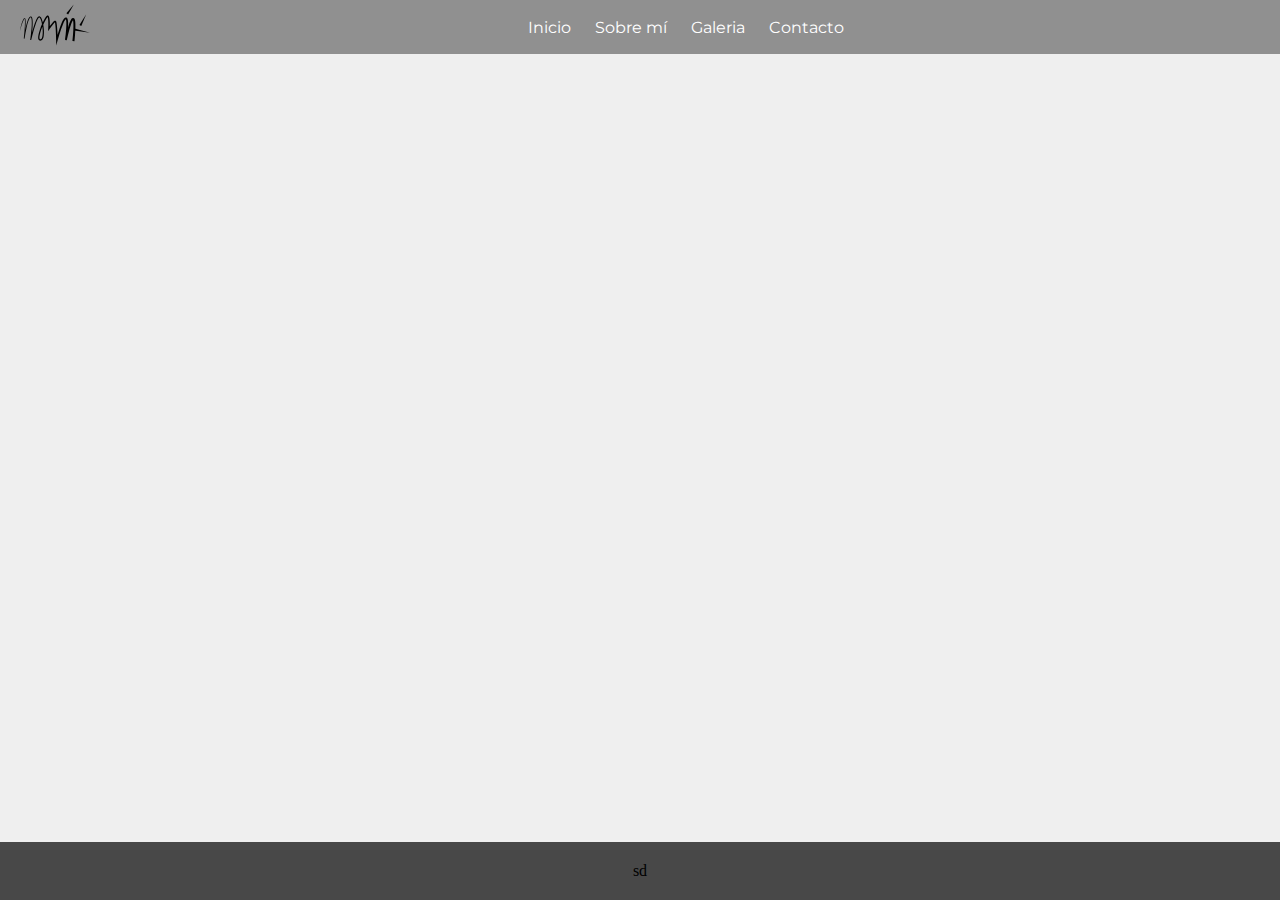
==== index.html @ d0a0f7d2 "Cambios varios al HTML, CSS y JS" ====
<!DOCTYPE html>
<html lang="en">
<head>
    <meta charset="UTF-8">
    <title> Inicio | Nosik Art </title>
    <link rel="stylesheet" href="css/styles.css">
    <link rel="stylesheet" href="https://cdnjs.cloudflare.com/ajax/libs/font-awesome/6.4.2/css/all.min.css">
    <script src="../js/script.js" defer></script>
</head>
<body>
    <header class="nosik-header">
        <div class="nosik-header-logo">
            <a href="index.html"><img src="../img/nosik_logo.svg" alt="nosik-logo"></a>
        </div>
        <ul class="nosik-header-list">
            <li><a href="index.html">Inicio</a></li>
            <li><a href="pages/about-me.html">Sobre mí</a></li>
            <li><a href="pages/gallery.html">Galeria</a></li>
            <li><a href="">Contacto</a></li>
        </ul>
        <div class="nosik-header-shopping-cart">
            <i class="fa-solid fa-cart-shopping" style="color: #ffffff;"></i>
        </div>
    </header>
    <main class="nosik-main">
    </main>
    <footer class="nosik-footer">
        sd
    </footer>
</body>
</html>
---- css/styles.css ----
@font-face {
    font-family: 'Montserrat-Regular';
    src: url(../fonts/Montserrat/Montserrat-Regular.ttf) format('truetype');
}

html {
    height: 100%;
    width: 100%;
}

body {
    min-height: 100vh;
    margin: 0;
    display: grid;
    grid:
    "header" auto
    "main" 1fr
    "footer" auto;
    gap: 8px;
    background: #efefef;
}

/* HEADER DE LA WEB */

.nosik-header {
    padding: 0 20px;
    width: 100%;
    display: flex;
    justify-content: space-between;
    align-items: center;
    position: fixed;
    gap: 20px;
    background: #909090;
}

.nosik-header-logo img {
    width: 70px;
    height: 50px;
}

.nosik-header-list {
    list-style: none;
    padding: 0;
    margin: 0;
}

.nosik-header-list li {
    margin-right: 20px;
    display: inline-block;
    text-align: center;
}

.nosik-header-list li:last-child {
    margin-right: 0;
}

.nosik-header-list a {
    font-family: 'Montserrat-Regular';
    text-decoration: none;
    color: white;
}

/* CARRITO DE COMPRA */

.nosik-header-shopping-cart {
    position: relative;
}

.nosik-cart-counter {
    position: absolute;
    top: 55%;
    right: 0;
    background-color: #000;
    color: #fff;
    width: 25px;
    height: 25px;

    display: flex;
    justify-content: center;
    align-items: center;
    border-radius: 50%;
}

#cart-count {
    font-size: 12px;
}

.hidden {
    display: none;
}

.hidden-cart {
    display: none;
}

.nosik-cart-products {
    position: absolute;
    top: 50px;
    right: 0;
    background-color: #fff;
    width: 400px;
    z-index: 1;
    box-shadow: 0 10px 20px rgba(0, 0, 0, 0.20);
    border-radius: 10px;

}

.cart-product {
    display: flex;
    align-items: center;
    justify-content: space-between;
    padding: 30px;
    border-bottom: 1px solid rgba(0, 0, 0, 0.20);
}

.product-info {
    display: flex;
    justify-content: space-between;
    align-items: center;
    flex: 0.8;
}

.cart-product-amount {
    font-weight: 400;
    font-size: 20px;
}

.cart-product-name {
    font-size: 20px;
}

.cart-product-price {
    font-weight: 700;
    font-size: 20px;
    margin-left: 10px;
}

.delete-icon{
    width: 25px;
    height: 25px;
}

.delete-icon:hover{
    stroke: red;
    cursor: pointer;
}

.nosik-cart-total{
    display: flex;
    justify-content: center;
    align-items: center;
    padding: 20px 0;
    gap: 20px;
}

.nosik-cart-total h3{
    font-size: 20px;
    font-weight: 700;
}

.cart-total-topay {
    font-size: 20px;
    font-weight: 900;
}

.cart-empty{
    padding: 20px;
    text-align: center;
}

/* MAIN DE LA WEB */

.nosik-main {
    grid-area: main;
    margin-top: 75px;
}

.nosik-main-container {
    margin: 30px;
}


/* PÁGINA DE SOBRE MI */

.container {
    border-radius: 10px;
    padding: 20px;
}

.nosik-about {
    display: flex;
    flex-direction: column;
    align-items: center;
    border: 1px solid lightslategrey;
    margin-bottom: 15px;
}

.nosik-about-photo {
    width: 400px;
    height: 180px;
    top: 30px;
    display: flex;
    align-items: center;
    border-radius: 10px;
}

.nosik-about-photo img {
    object-fit: cover;
    width: 100%;
    height: 100%;
    border-radius: 5px;
    margin: auto;
}

.nosik-about-name{
    text-align: center;
}

.nosik-contact {
    display: flex;
    flex-direction: row;
    align-items: center;
    border: 1px solid lightslategrey;
}

/* PÁGINA DE LA GALERÍA */

.nosik-gallery-container {
    display: grid;
    grid-template-columns: repeat(4, 1fr);
    justify-items: center;
    row-gap: 45px;
}

.nosik-gallery-artwork {
    width: 250px;
    border: 0.5px solid #acacac;
    border-radius: 5px;
    cursor: pointer;
    background: white;
}

.nosik-gallery-artwork:hover {
    box-shadow: 0 0 10px rgba(0, 0, 0, 0.6);
}

.art-image {
    overflow: hidden;
}

.art-image img {
    width: 100%;
    height: 270px;
    object-fit: cover;
    transition: all .5s;
    border-top-left-radius: 5px;
    border-top-right-radius: 5px;
}

.paiting-info {
    padding: 15px 30px;
    line-height: 1;
    display: flex;
    flex-direction: column;
    gap: 10px;
}

.paiting-info .art-name {

}

.paiting-info .art-year {

}

.paiting-info .art-description {
    display: none;
}

.paiting-info .art-price {

}

/* PÁGINA DE LA DETALLES */

.nosik-art-piece {
    display: grid;
    grid-template-columns: auto 1fr auto;
    gap: 20px;
}

.nosik-art-piece .image {
    padding: 3px;
    width: 300px;
    height: 400px;
    display: flex;
    justify-content: center;
    align-items: center;
    border: 1px solid red;
}

.nosik-art-piece .image img {
    object-fit: cover;
    width: 100%;
    height: 100%;
}

.art-piece-info {
    display: flex;
    flex-direction: column;
    justify-content: space-between;
    border: 1px solid red;
}

.art-piece-info .name {
    font-size: 24px;
}

.art-piece-info .description {
    font-size: 16px;
    margin-top: 10px;
}

.art-piece-pay-zone {
    padding: 15px;
    display: flex;
    flex-direction: column;
    border: 1px solid #8d8d8d;
}

.button {
    cursor: pointer;
}

.buy-now {
    margin-top: 7px;
}

/* FOOTER DE LA WEB */

.nosik-footer {
    grid-area: footer;
    padding: 20px;
    display: flex;
    justify-content: center;
    background: #484848;
}
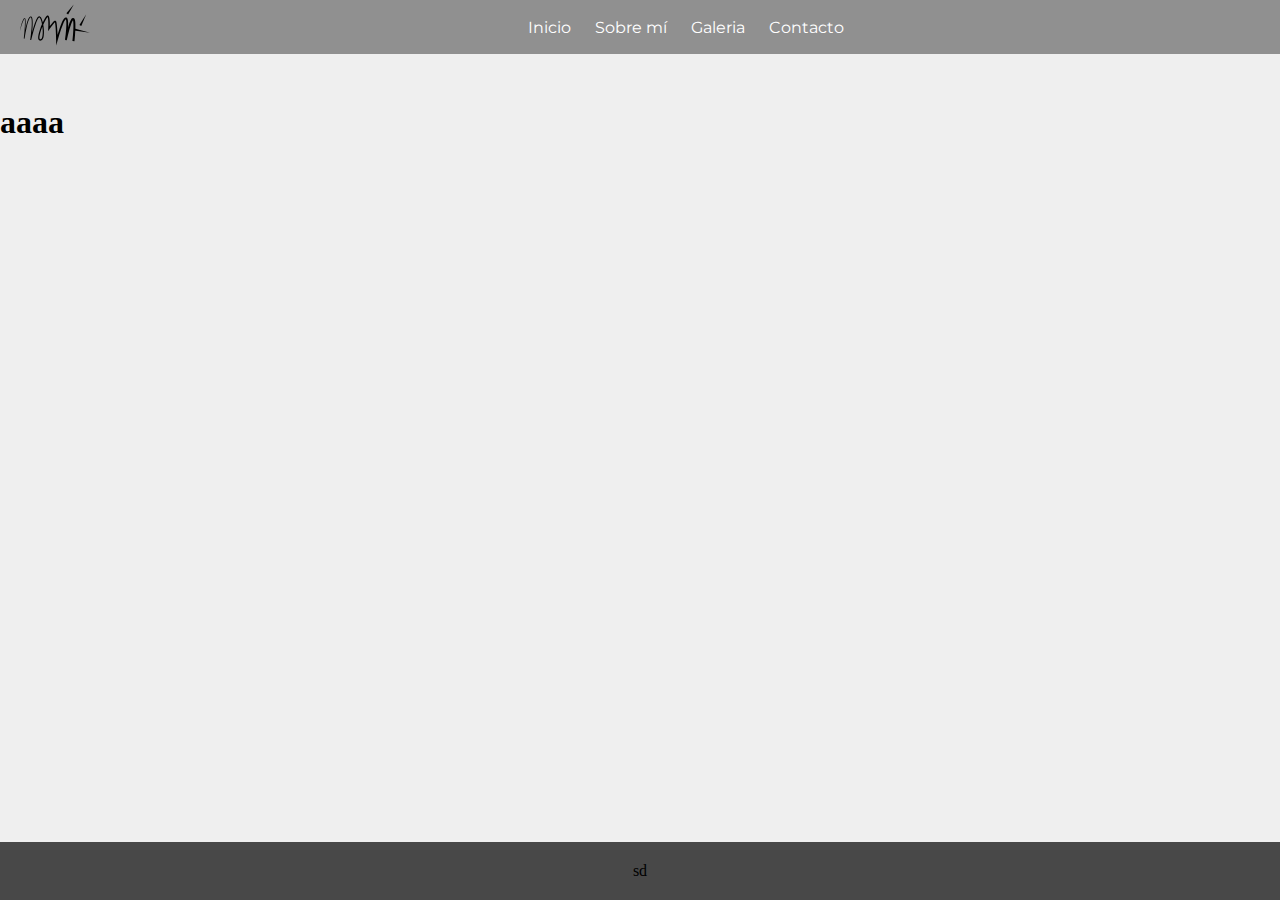
==== commit 7ebe75d6: "editando el index" ====
--- a/index.html
+++ b/index.html
@@ -23,6 +23,7 @@
         </div>
     </header>
     <main class="nosik-main">
+        <h1>aaaa</h1>
     </main>
     <footer class="nosik-footer">
         sd
--- a/css/styles.css
+++ b/css/styles.css
@@ -185,6 +185,7 @@
 .container {
     border-radius: 10px;
     padding: 20px;
+    border: 1px solid lightslategrey;
 }
 
 .nosik-about {
@@ -212,15 +213,31 @@
     margin: auto;
 }
 
-.nosik-about-name{
+#nosik-about-name{
     text-align: center;
+    margin: 20px 20px 0;
+    padding: 0;
+}
+
+#nosik-about-alias {
+    margin: 10px;
+    padding: 0;
+}
+
+#nosik-about-biography {
+    width: 80%;
+    text-align: center;
 }
 
 .nosik-contact {
     display: flex;
     flex-direction: row;
-    align-items: center;
-    border: 1px solid lightslategrey;
+    justify-content: center;
+}
+
+.nosik-contact-form-section {
+    display: flex;
+    flex-direction: column;
 }
 
 /* PÁGINA DE LA GALERÍA */
@@ -258,19 +275,31 @@
 }
 
 .paiting-info {
-    padding: 15px 30px;
+    padding: 20px;
     line-height: 1;
     display: flex;
     flex-direction: column;
     gap: 10px;
 }
 
+.paiting-info .art-name h2,
+.paiting-info .art-year span,
+.paiting-info .art-price span {
+    padding: 0;
+    margin: 0;
+}
+
 .paiting-info .art-name {
 
 }
 
 .paiting-info .art-year {
-
+    margin-top: -7px;
+}
+
+.paiting-info .art-year span {
+    font-size: 13px;
+    font-family:;
 }
 
 .paiting-info .art-description {
@@ -278,7 +307,12 @@
 }
 
 .paiting-info .art-price {
-
+    align-self: flex-end;
+    margin-top: -7px;
+}
+
+.paiting-info .art-price span {
+    font-size: 20px;
 }
 
 /* PÁGINA DE LA DETALLES */
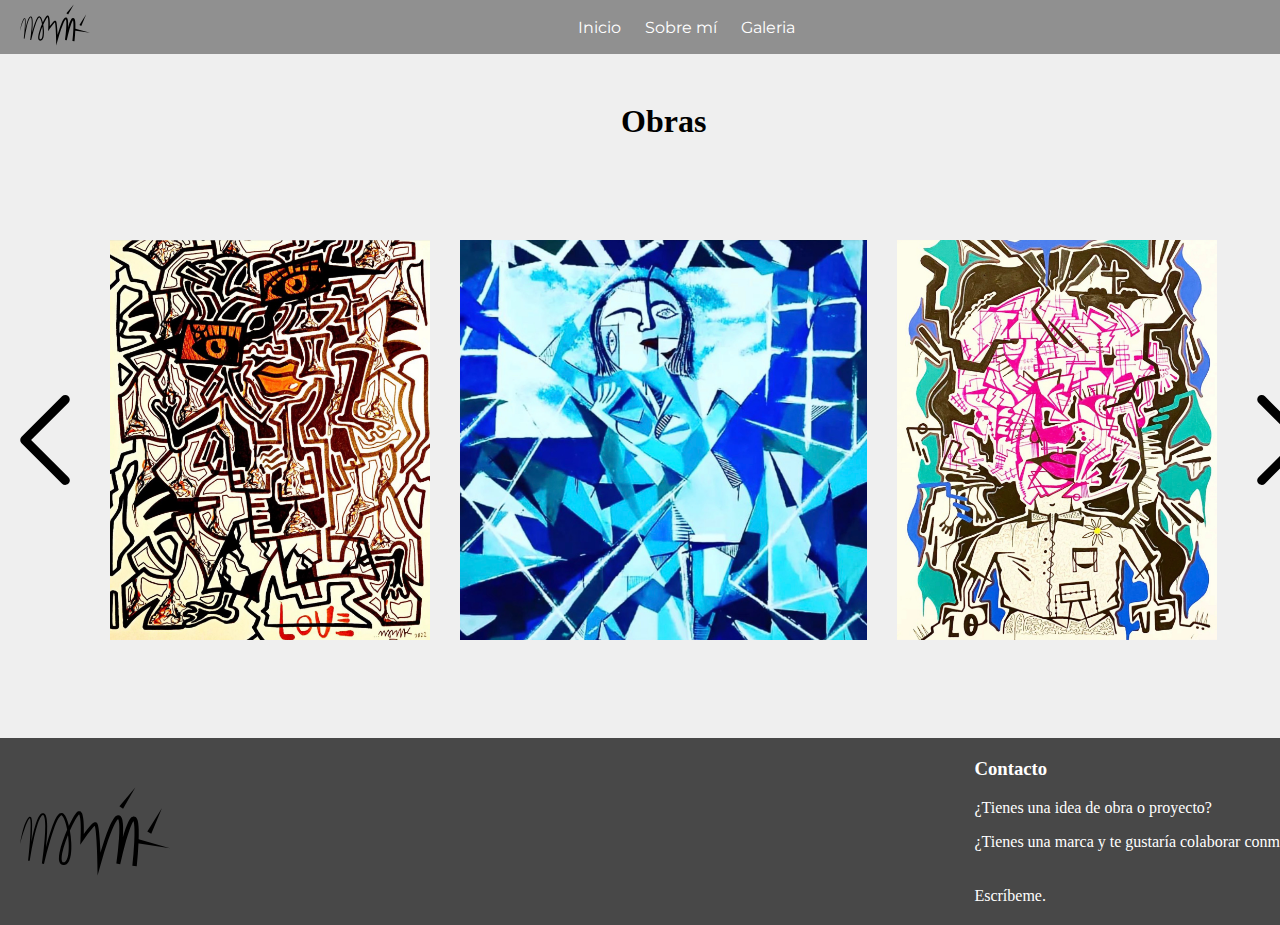
==== commit 11d94220: "actualizando el proyecto con archivos optimizados" ====
--- a/index.html
+++ b/index.html
@@ -5,28 +5,35 @@
     <title> Inicio | Nosik Art </title>
     <link rel="stylesheet" href="css/styles.css">
     <link rel="stylesheet" href="https://cdnjs.cloudflare.com/ajax/libs/font-awesome/6.4.2/css/all.min.css">
-    <script src="../js/script.js" defer></script>
+    <script src="js/script.js" defer></script>
+    <script src="js/footer.js" defer></script>
 </head>
-<body>
-    <header class="nosik-header">
-        <div class="nosik-header-logo">
-            <a href="index.html"><img src="../img/nosik_logo.svg" alt="nosik-logo"></a>
-        </div>
-        <ul class="nosik-header-list">
-            <li><a href="index.html">Inicio</a></li>
-            <li><a href="pages/about-me.html">Sobre mí</a></li>
-            <li><a href="pages/gallery.html">Galeria</a></li>
-            <li><a href="">Contacto</a></li>
-        </ul>
-        <div class="nosik-header-shopping-cart">
-            <i class="fa-solid fa-cart-shopping" style="color: #ffffff;"></i>
-        </div>
-    </header>
-    <main class="nosik-main">
-        <h1>aaaa</h1>
-    </main>
-    <footer class="nosik-footer">
-        sd
-    </footer>
-</body>
+    <body>
+        <header class="nosik-header">
+            <div class="nosik-header-logo">
+                <a href="index.html"><img src="../img/nosik_logo.svg" alt="nosik-logo"></a>
+            </div>
+            <ul class="nosik-header-list">
+                <li><a href="index.html">Inicio</a></li>
+                <li><a href="pages/about-me.html">Sobre mí</a></li>
+                <li><a href="pages/gallery.html">Galeria</a></li>
+            </ul>
+            <div class="nosik-header-shopping-cart">
+                <i class="fa-solid fa-cart-shopping" style="color: #ffffff;"></i>
+            </div>
+        </header>
+        <main class="nosik-main">
+            <h1 id="nosik-index-title">Obras</h1>
+            <div id="nosik-carousel">
+                <img src="img/left_arrow.svg" alt="left-arrow" id="left-arrow">
+                <div class="nosik-img-container">
+                    <img src="img/art/cuadro1.jpg" alt="painting" class="nosik-carousel-secondary-pic">
+                    <img src="img/art/cuadro2.jpg" alt="painting" class="nosik-carousel-secondary-pic">
+                    <img src="img/art/cuadro3.jpg" alt="painting" class="nosik-carousel-secondary-pic">
+                </div>
+                <img src="img/right_arrow.svg" alt="left-arrow" id="left-arrow">
+            </div>
+        </main>
+        <footer></footer>
+    </body>
 </html>--- a/css/styles.css
+++ b/css/styles.css
@@ -370,12 +370,81 @@
     margin-top: 7px;
 }
 
+/* INDEX */
+
+.nosik-main {
+    display: flex;
+    flex-direction: column;
+    align-items: center;
+    justify-content: center;
+    padding: 20px;
+}
+
+#nosik-index-title {
+    margin: 0px 0px 30px 0px;
+}
+
+/* carousel */
+#nosik-carousel {
+
+    height: 500px;
+    width: 100%;
+    display: flex;
+    gap: 20px;
+    padding: 20px;
+    align-items: center;
+    justify-content: space-between;
+}
+
+#left-arrow {
+    width: 50px;
+    height: 90px;
+}
+
+.nosik-img-container {
+    display: flex;
+    gap: 30px;
+}
+
+.nosik-carousel-secondary-pic {
+    height: 400px;
+    object-fit: contain;
+}
+
 /* FOOTER DE LA WEB */
 
-.nosik-footer {
+#nosik-footer {
     grid-area: footer;
     padding: 20px;
     display: flex;
-    justify-content: center;
+    justify-content: space-between;
     background: #484848;
+}
+
+#nosik-footer-logo {
+    width: 150px;
+}
+
+#nosik-contact-div {
+    display: flex;
+    flex-direction: column;
+}
+
+#nosik-title-contact {
+    margin-top: 0;
+    color: white;
+}
+
+.nosik-p-contact {
+    margin-top: 0;
+    color: white;
+}
+
+#nosik-rrss-div {
+    margin-top: 20px;
+}
+
+.nosik-p-rrss {
+    color: white;
+    margin: 0;
 }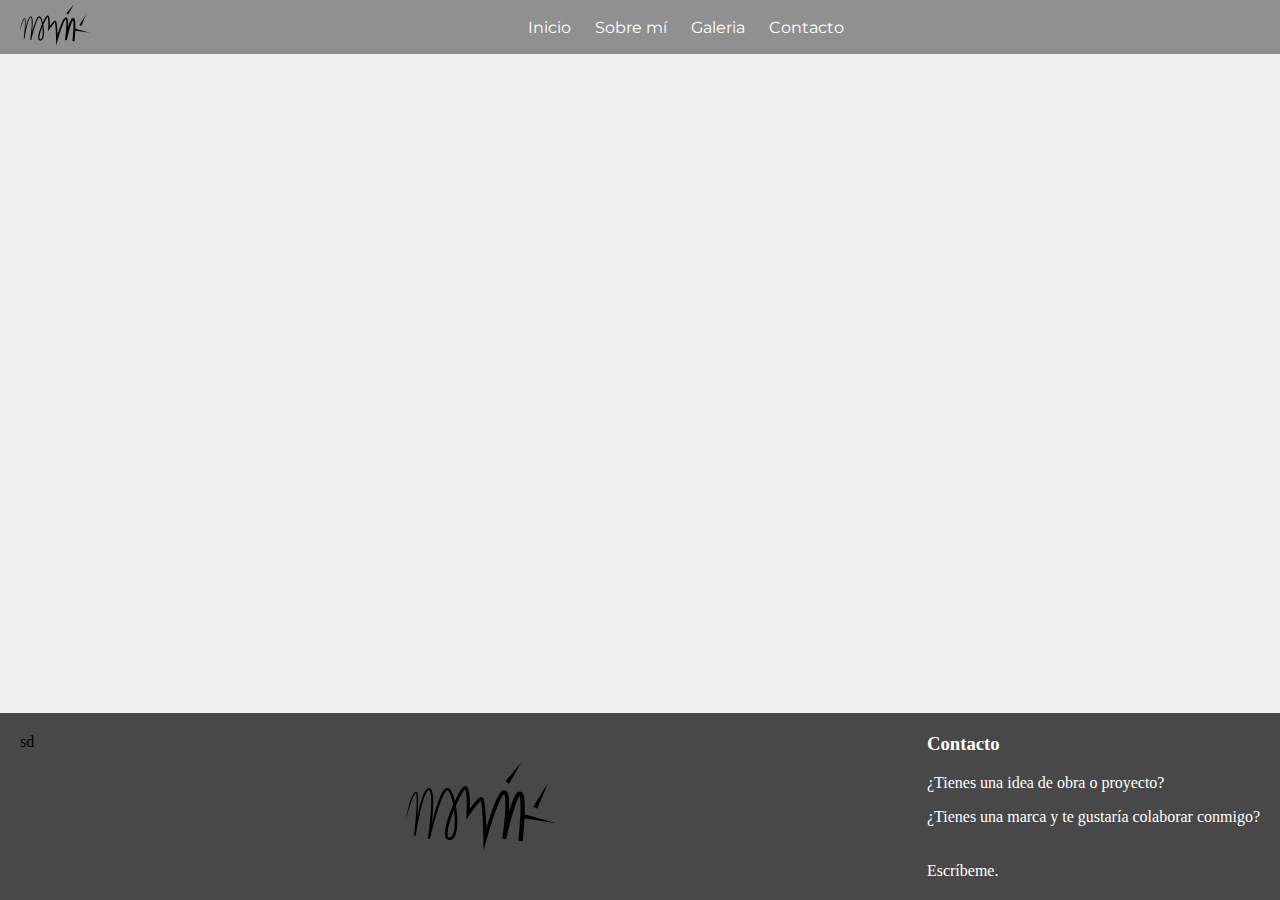
==== commit d1de96a3: "Cambiando estructura de directorios y modificando funcionalidad JS" ====
--- a/index.html
+++ b/index.html
@@ -5,35 +5,27 @@
     <title> Inicio | Nosik Art </title>
     <link rel="stylesheet" href="css/styles.css">
     <link rel="stylesheet" href="https://cdnjs.cloudflare.com/ajax/libs/font-awesome/6.4.2/css/all.min.css">
-    <script src="js/script.js" defer></script>
-    <script src="js/footer.js" defer></script>
+    <script src="../js/footer.js" defer></script>
 </head>
-    <body>
-        <header class="nosik-header">
-            <div class="nosik-header-logo">
-                <a href="index.html"><img src="../img/nosik_logo.svg" alt="nosik-logo"></a>
-            </div>
-            <ul class="nosik-header-list">
-                <li><a href="index.html">Inicio</a></li>
-                <li><a href="pages/about-me.html">Sobre mí</a></li>
-                <li><a href="pages/gallery.html">Galeria</a></li>
-            </ul>
-            <div class="nosik-header-shopping-cart">
-                <i class="fa-solid fa-cart-shopping" style="color: #ffffff;"></i>
-            </div>
-        </header>
-        <main class="nosik-main">
-            <h1 id="nosik-index-title">Obras</h1>
-            <div id="nosik-carousel">
-                <img src="img/left_arrow.svg" alt="left-arrow" id="left-arrow">
-                <div class="nosik-img-container">
-                    <img src="img/art/cuadro1.jpg" alt="painting" class="nosik-carousel-secondary-pic">
-                    <img src="img/art/cuadro2.jpg" alt="painting" class="nosik-carousel-secondary-pic">
-                    <img src="img/art/cuadro3.jpg" alt="painting" class="nosik-carousel-secondary-pic">
-                </div>
-                <img src="img/right_arrow.svg" alt="left-arrow" id="left-arrow">
-            </div>
-        </main>
-        <footer></footer>
-    </body>
+<body>
+    <header class="nosik-header">
+        <div class="nosik-header-logo">
+            <a href="index.html"><img src="../img/nosik_logo.svg" alt="nosik-logo"></a>
+        </div>
+        <ul class="nosik-header-list">
+            <li><a href="index.html">Inicio</a></li>
+            <li><a href="pages/about-me.html">Sobre mí</a></li>
+            <li><a href="pages/gallery.html">Galeria</a></li>
+            <li><a href="">Contacto</a></li>
+        </ul>
+        <div class="nosik-header-shopping-cart">
+            <i class="fa-solid fa-cart-shopping" style="color: #ffffff;"></i>
+        </div>
+    </header>
+    <main class="nosik-main">
+    </main>
+    <footer class="nosik-footer">
+        sd
+    </footer>
+</body>
 </html>--- a/css/styles.css
+++ b/css/styles.css
@@ -235,9 +235,64 @@
     justify-content: center;
 }
 
+.nosik-contact-text {
+    display: flex;
+    align-items: center;
+}
+
+.nosik-contact-form {
+    padding: 30px;
+    border-radius: 5px;
+    box-shadow: 0 0 10px rgba(0, 0, 0, 0.2);
+}
+
 .nosik-contact-form-section {
     display: flex;
     flex-direction: column;
+}
+
+.nosik-contact-form-fields {
+    flex: 1;
+    background: transparent;
+    padding: 8px;
+    margin-bottom: 15px;
+    border-radius: 4px;
+    border: 1px solid #1f53c5;
+    font-size: 14px;
+}
+
+.nosik-contact-form-fields:last-of-type {
+    margin-bottom: 0;
+}
+
+.nosik-contact-form-helplist {
+    list-style: none;
+    padding: 0;
+}
+
+.nosik-contact-form-textarea {
+    margin-bottom: 15px;
+    resize: vertical;
+    height: 55px;
+    font-size: 12px;
+    border-radius: 4px;
+}
+
+.nosik-contact-form-submit {
+    width: 100%;
+    padding: 8px;
+    color: white;
+    border: 2px solid #1f53c5;
+    border-radius: 4px;
+    background: #1f53c5;
+    font-size: 15px;
+    cursor: pointer;
+}
+
+.nosik-contact-form-submit:hover {
+    color: #1f53c5;;
+    border: 2px solid #1f53c5;
+    background: transparent;
 }
 
 /* PÁGINA DE LA GALERÍA */
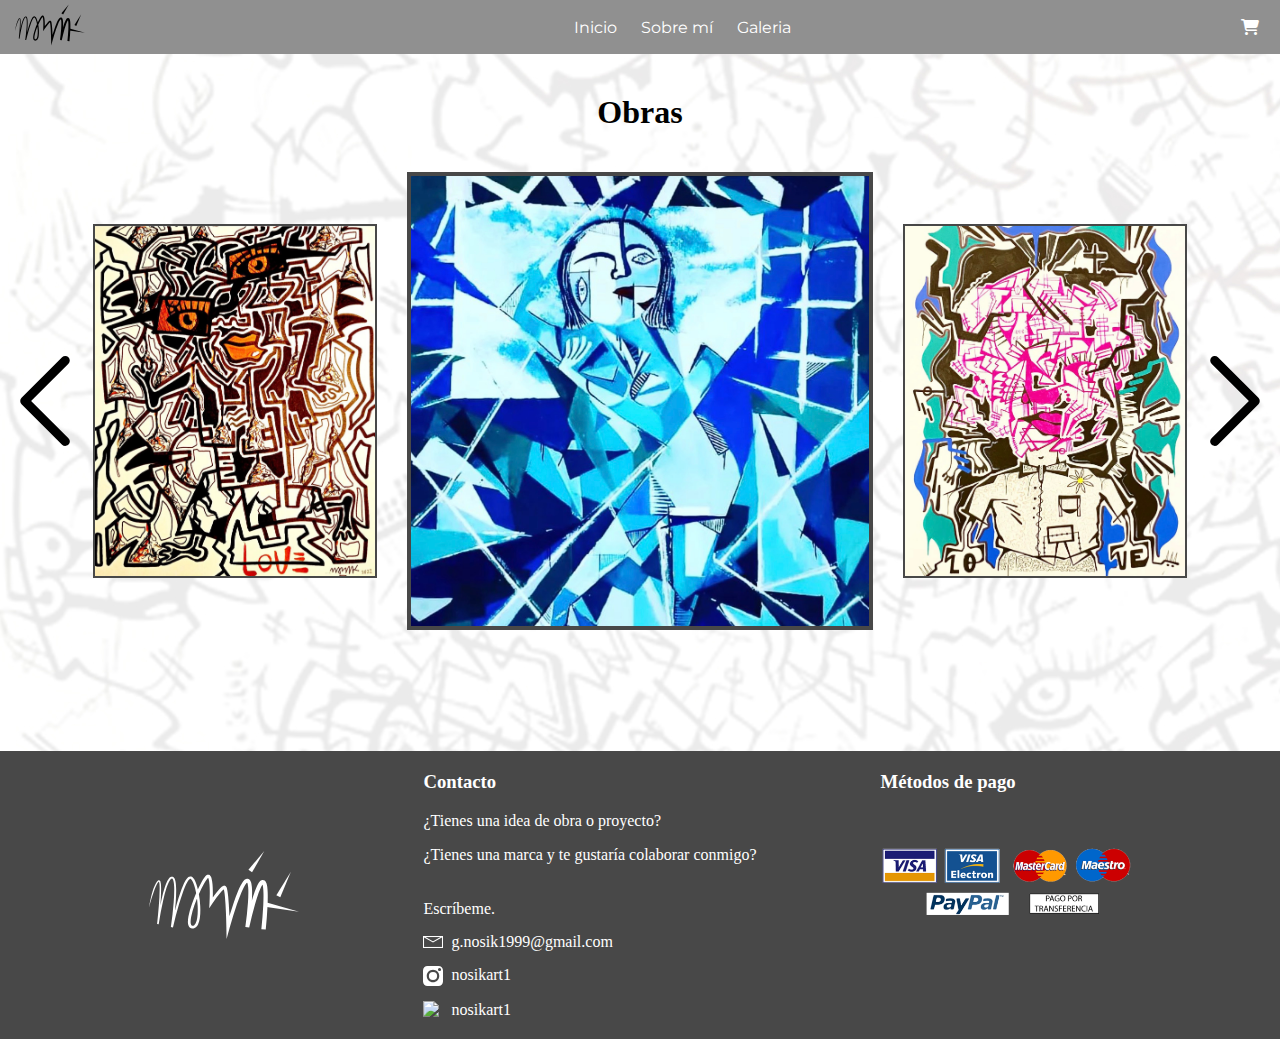
==== commit b777fa04: "actualizado index con carrousel funcional" ====
--- a/index.html
+++ b/index.html
@@ -5,27 +5,28 @@
     <title> Inicio | Nosik Art </title>
     <link rel="stylesheet" href="css/styles.css">
     <link rel="stylesheet" href="https://cdnjs.cloudflare.com/ajax/libs/font-awesome/6.4.2/css/all.min.css">
-    <script src="../js/footer.js" defer></script>
+    <script src="js/script.js" defer></script>
+    <script src="js/footer.js" defer></script>
+    <script src="js/carrousel.js" defer></script>
 </head>
-<body>
-    <header class="nosik-header">
-        <div class="nosik-header-logo">
-            <a href="index.html"><img src="../img/nosik_logo.svg" alt="nosik-logo"></a>
-        </div>
-        <ul class="nosik-header-list">
-            <li><a href="index.html">Inicio</a></li>
-            <li><a href="pages/about-me.html">Sobre mí</a></li>
-            <li><a href="pages/gallery.html">Galeria</a></li>
-            <li><a href="">Contacto</a></li>
-        </ul>
-        <div class="nosik-header-shopping-cart">
-            <i class="fa-solid fa-cart-shopping" style="color: #ffffff;"></i>
-        </div>
-    </header>
-    <main class="nosik-main">
-    </main>
-    <footer class="nosik-footer">
-        sd
-    </footer>
-</body>
+    <body>
+        <header class="nosik-header">
+            <div class="nosik-header-logo">
+                <a href="index.html"><img src="../img/nosik_logo.svg" alt="nosik-logo"></a>
+            </div>
+            <ul class="nosik-header-list">
+                <li><a href="index.html">Inicio</a></li>
+                <li><a href="pages/about-me.html">Sobre mí</a></li>
+                <li><a href="pages/gallery.html">Galeria</a></li>
+            </ul>
+            <div class="nosik-header-shopping-cart">
+                <i class="fa-solid fa-cart-shopping" style="color: #ffffff;"></i>
+            </div>
+        </header>
+        <main class="nosik-main">
+            <h1 id="nosik-index-title">Obras</h1>
+            <div id="nosik-carousel"></div>
+        </main>
+        <footer></footer>
+    </body>
 </html>--- a/css/styles.css
+++ b/css/styles.css
@@ -1,29 +1,43 @@
+@font-face {
+    font-family: 'Montserrat-ExtraLight';
+    src: url(../fonts/Montserrat/Montserrat-ExtraLight.ttf) format('truetype');
+}
+
+@font-face {
+    font-family: 'Montserrat-Light';
+    src: url(../fonts/Montserrat/Montserrat-Light.ttf) format('truetype');
+}
+
 @font-face {
     font-family: 'Montserrat-Regular';
     src: url(../fonts/Montserrat/Montserrat-Regular.ttf) format('truetype');
 }
 
-html {
+@font-face {
+    font-family: 'Montserrat-Medium';
+    src: url(../fonts/Montserrat/Montserrat-Medium.ttf) format('truetype');
+}
+
+/*html {
     height: 100%;
     width: 100%;
-}
+}*/
 
 body {
     min-height: 100vh;
     margin: 0;
-    display: grid;
-    grid:
-    "header" auto
-    "main" 1fr
-    "footer" auto;
-    gap: 8px;
-    background: #efefef;
+    display: flex;
+    flex-direction: column;
+}
+
+main {
+    background-image: url("../img/web_background.jpg");
+    object-fit: cover;
 }
 
 /* HEADER DE LA WEB */
 
 .nosik-header {
-    padding: 0 20px;
     width: 100%;
     display: flex;
     justify-content: space-between;
@@ -33,16 +47,20 @@
     background: #909090;
 }
 
+.nosik-header-logo {
+    margin-left: 15px;
+}
+
 .nosik-header-logo img {
     width: 70px;
     height: 50px;
 }
 
-.nosik-header-list {
+/*.nosik-header-list {
     list-style: none;
     padding: 0;
     margin: 0;
-}
+}*/
 
 .nosik-header-list li {
     margin-right: 20px;
@@ -64,17 +82,21 @@
 
 .nosik-header-shopping-cart {
     position: relative;
+    margin-right: 20px;
+    display: flex;
+    justify-content: center;
+    align-items: center;
+    width: 20px;
 }
 
 .nosik-cart-counter {
     position: absolute;
     top: 55%;
-    right: 0;
+    right: 6px;
     background-color: #000;
     color: #fff;
-    width: 25px;
-    height: 25px;
-
+    width: 20px;
+    height: 20px;
     display: flex;
     justify-content: center;
     align-items: center;
@@ -171,12 +193,12 @@
 /* MAIN DE LA WEB */
 
 .nosik-main {
-    grid-area: main;
-    margin-top: 75px;
+    margin-top: 54px;
 }
 
 .nosik-main-container {
-    margin: 30px;
+    margin: 20px;
+    width: 100%;
 }
 
 
@@ -217,11 +239,13 @@
     text-align: center;
     margin: 20px 20px 0;
     padding: 0;
+    font-family: 'Montserrat-Medium';
 }
 
 #nosik-about-alias {
     margin: 10px;
     padding: 0;
+    font-family: 'Montserrat-Regular';
 }
 
 #nosik-about-biography {
@@ -233,16 +257,19 @@
     display: flex;
     flex-direction: row;
     justify-content: center;
+    gap: 100px;
 }
 
 .nosik-contact-text {
     display: flex;
     align-items: center;
+    font-family: 'Montserrat-Regular';
 }
 
 .nosik-contact-form {
     padding: 30px;
     border-radius: 5px;
+    background: #fafafa;
     box-shadow: 0 0 10px rgba(0, 0, 0, 0.2);
 }
 
@@ -267,13 +294,16 @@
 
 .nosik-contact-form-helplist {
     list-style: none;
-    padding: 0;
+    margin-left: -46px;
+    /*padding: 0;*/
 }
 
 .nosik-contact-form-textarea {
     margin-bottom: 15px;
     resize: vertical;
     height: 55px;
+    min-height: 30px;
+    max-height: 100px;
     font-size: 12px;
     border-radius: 4px;
 }
@@ -300,9 +330,18 @@
 .nosik-gallery-container {
     display: grid;
     grid-template-columns: repeat(4, 1fr);
-    justify-items: center;
+    column-gap: 45px;
     row-gap: 45px;
-}
+    width: 1000px;
+}
+
+/*@media (max-width: 2070px) {
+    .nosik-gallery-container {
+        display: flex;
+        flex-direction: column;
+        width: 100%;
+    }
+}*/
 
 .nosik-gallery-artwork {
     width: 250px;
@@ -310,6 +349,7 @@
     border-radius: 5px;
     cursor: pointer;
     background: white;
+    justify-self: center;
 }
 
 .nosik-gallery-artwork:hover {
@@ -373,6 +413,7 @@
 /* PÁGINA DE LA DETALLES */
 
 .nosik-art-piece {
+    width: 100%;
     display: grid;
     grid-template-columns: auto 1fr auto;
     gap: 20px;
@@ -385,7 +426,6 @@
     display: flex;
     justify-content: center;
     align-items: center;
-    border: 1px solid red;
 }
 
 .nosik-art-piece .image img {
@@ -398,7 +438,6 @@
     display: flex;
     flex-direction: column;
     justify-content: space-between;
-    border: 1px solid red;
 }
 
 .art-piece-info .name {
@@ -432,11 +471,11 @@
     flex-direction: column;
     align-items: center;
     justify-content: center;
-    padding: 20px;
+    padding: 40px 20px 80px 20px;
 }
 
 #nosik-index-title {
-    margin: 0px 0px 30px 0px;
+    margin: 0;
 }
 
 /* carousel */
@@ -451,7 +490,7 @@
     justify-content: space-between;
 }
 
-#left-arrow {
+.arrow {
     width: 50px;
     height: 90px;
 }
@@ -459,11 +498,20 @@
 .nosik-img-container {
     display: flex;
     gap: 30px;
+    align-items: center;
+    
 }
 
 .nosik-carousel-secondary-pic {
-    height: 400px;
+    height: 350px;
     object-fit: contain;
+    border: 2px #484848 solid;
+}
+
+#pic-2 {
+    height: 450px;
+    object-fit: contain;
+    border: 4px #484848 solid;
 }
 
 /* FOOTER DE LA WEB */
@@ -472,7 +520,8 @@
     grid-area: footer;
     padding: 20px;
     display: flex;
-    justify-content: space-between;
+    justify-content: center;
+    gap: 10%;
     background: #484848;
 }
 
@@ -480,12 +529,12 @@
     width: 150px;
 }
 
-#nosik-contact-div {
-    display: flex;
-    flex-direction: column;
-}
-
-#nosik-title-contact {
+.nosik-column-div {
+    display: flex;
+    flex-direction: column;
+}
+
+.nosik-title-column {
     margin-top: 0;
     color: white;
 }
@@ -499,7 +548,32 @@
     margin-top: 20px;
 }
 
+.nosik-single-rrss-div {
+    margin-top: 15px;
+    display: flex;
+    gap: 8px;
+}
+
 .nosik-p-rrss {
     color: white;
     margin: 0;
-}+}
+
+.nosik-mail-div {
+    margin-top: 15px;
+}
+
+#nosik-mail-icon {
+    width: 20px;
+    object-fit: contain;
+}
+
+.nosik-rrss-a {
+    color: white;
+    text-decoration: none;
+}
+
+#nosik-payment-img {
+    width: 250px;
+    object-fit: contain;
+}
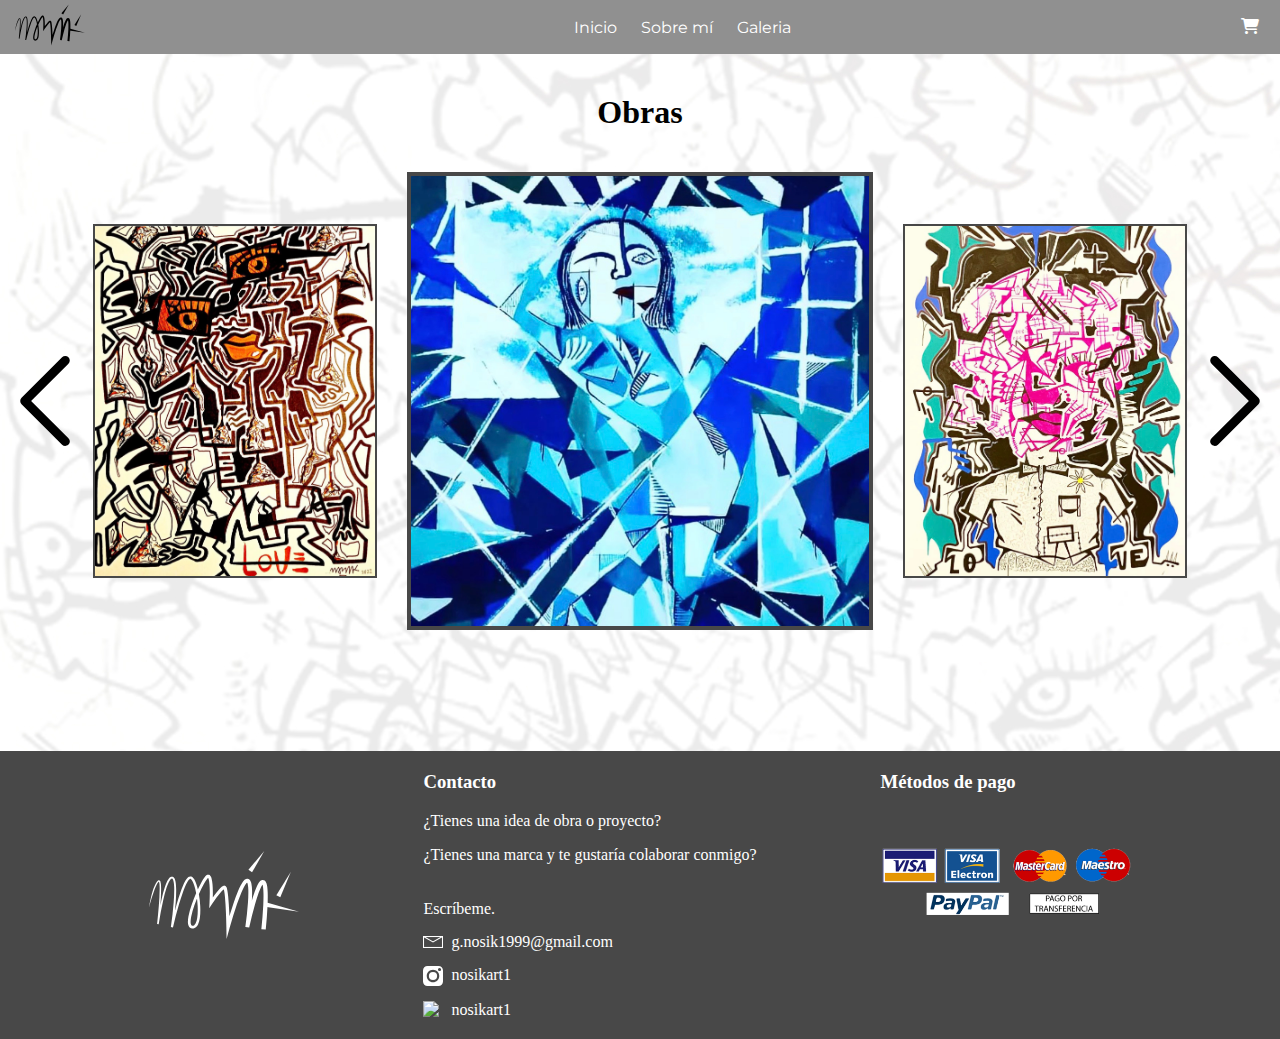
==== commit 579aaff8: "Arreglando el funcionamiento del carrito y modificando el CSS" ====
--- a/index.html
+++ b/index.html
@@ -5,14 +5,14 @@
     <title> Inicio | Nosik Art </title>
     <link rel="stylesheet" href="css/styles.css">
     <link rel="stylesheet" href="https://cdnjs.cloudflare.com/ajax/libs/font-awesome/6.4.2/css/all.min.css">
-    <script src="js/script.js" defer></script>
     <script src="js/footer.js" defer></script>
     <script src="js/carrousel.js" defer></script>
+    <script src="js/shopping-cart.js" defer></script>
 </head>
     <body>
         <header class="nosik-header">
             <div class="nosik-header-logo">
-                <a href="index.html"><img src="../img/nosik_logo.svg" alt="nosik-logo"></a>
+                <a href="index.html"><img src="/img/nosik_logo.svg" alt="nosik-logo"></a>
             </div>
             <ul class="nosik-header-list">
                 <li><a href="index.html">Inicio</a></li>
@@ -20,7 +20,22 @@
                 <li><a href="pages/gallery.html">Galeria</a></li>
             </ul>
             <div class="nosik-header-shopping-cart">
-                <i class="fa-solid fa-cart-shopping" style="color: #ffffff;"></i>
+                <div class="nosik-shopping-cart">
+                    <div class="nosik-cart-icon">
+                        <a href="#" class="cart-icon"><i class="fa-solid fa-cart-shopping" style="color: #ffffff;"></i></a>
+                    </div>
+                    <div class="nosik-cart-counter hidden">
+                        <span id="cart-count">0</span>
+                    </div>
+                </div>
+                <div class="nosik-cart-products hidden-cart">
+                    <div class="row-product hidden"> </div>
+                    <div class="nosik-cart-total hidden">
+                        <h3>Total:</h3>
+                        <span class="cart-total-topay"></span>
+                    </div>
+                    <p class="cart-empty">El carrito está vacío.</p>
+                </div>
             </div>
         </header>
         <main class="nosik-main">
--- a/css/styles.css
+++ b/css/styles.css
@@ -1,3 +1,4 @@
+/*Montserrat*/
 @font-face {
     font-family: 'Montserrat-ExtraLight';
     src: url(../fonts/Montserrat/Montserrat-ExtraLight.ttf) format('truetype');
@@ -18,13 +19,40 @@
     src: url(../fonts/Montserrat/Montserrat-Medium.ttf) format('truetype');
 }
 
-/*html {
+/*Manrope*/
+
+@font-face {
+    font-family: 'Manrope-Light';
+    src: url(../fonts/Manrope/Manrope-Light.ttf) format('truetype');
+}
+
+@font-face {
+    font-family: 'Manrope-Regular';
+    src: url(../fonts/Manrope/Manrope-Regular.ttf) format('truetype');
+}
+
+@font-face {
+    font-family: 'Manrope-Medium';
+    src: url(../fonts/Manrope/Manrope-Medium.ttf) format('truetype');
+}
+
+@font-face {
+    font-family: 'Manrope-SemiBold';
+    src: url(../fonts/Manrope/Manrope-SemiBold.ttf) format('truetype');
+}
+
+@font-face {
+    font-family: 'Manrope-Bold';
+    src: url(../fonts/Manrope/Manrope-Bold.ttf) format('truetype');
+}
+
+html {
     height: 100%;
     width: 100%;
-}*/
+}
 
 body {
-    min-height: 100vh;
+    min-height: 100%;
     margin: 0;
     display: flex;
     flex-direction: column;
@@ -43,6 +71,7 @@
     justify-content: space-between;
     align-items: center;
     position: fixed;
+    z-index: 9999;
     gap: 20px;
     background: #909090;
 }
@@ -131,7 +160,7 @@
     display: flex;
     align-items: center;
     justify-content: space-between;
-    padding: 30px;
+    padding: 10px 30px;
     border-bottom: 1px solid rgba(0, 0, 0, 0.20);
 }
 
@@ -163,7 +192,7 @@
 }
 
 .delete-icon:hover{
-    stroke: red;
+    stroke: black;
     cursor: pointer;
 }
 
@@ -171,7 +200,7 @@
     display: flex;
     justify-content: center;
     align-items: center;
-    padding: 20px 0;
+    padding: 10px 0;
     gap: 20px;
 }
 
@@ -193,14 +222,17 @@
 /* MAIN DE LA WEB */
 
 .nosik-main {
+    flex: 1;
     margin-top: 54px;
 }
 
 .nosik-main-container {
-    margin: 20px;
-    width: 100%;
-}
-
+    width: 100%;
+    display: flex;
+    flex-direction: column;
+    justify-content: center;
+    align-items: center;
+}
 
 /* PÁGINA DE SOBRE MI */
 
@@ -208,6 +240,7 @@
     border-radius: 10px;
     padding: 20px;
     border: 1px solid lightslategrey;
+    backdrop-filter: blur(5px);
 }
 
 .nosik-about {
@@ -251,9 +284,11 @@
 #nosik-about-biography {
     width: 80%;
     text-align: center;
+    font-family: 'Manrope-Light';
 }
 
 .nosik-contact {
+    padding: 40px;
     display: flex;
     flex-direction: row;
     justify-content: center;
@@ -261,8 +296,10 @@
 }
 
 .nosik-contact-text {
-    display: flex;
-    align-items: center;
+    padding-left: 60px;
+    display: flex;
+    flex-direction: column;
+    justify-content: center;
     font-family: 'Montserrat-Regular';
 }
 
@@ -284,8 +321,9 @@
     padding: 8px;
     margin-bottom: 15px;
     border-radius: 4px;
-    border: 1px solid #1f53c5;
+    border: 1px solid #d33b59;
     font-size: 14px;
+    font-family: 'Manrope-Regular';
 }
 
 .nosik-contact-form-fields:last-of-type {
@@ -296,6 +334,11 @@
     list-style: none;
     margin-left: -46px;
     /*padding: 0;*/
+}
+
+.nosik-contact-form-helplist span {
+    font-size: 15px;
+    font-family: 'Manrope-Regular';
 }
 
 .nosik-contact-form-textarea {
@@ -306,22 +349,24 @@
     max-height: 100px;
     font-size: 12px;
     border-radius: 4px;
+    font-family: 'Manrope-Regular';
 }
 
 .nosik-contact-form-submit {
     width: 100%;
     padding: 8px;
     color: white;
-    border: 2px solid #1f53c5;
+    border: 2px solid #d33b59;
     border-radius: 4px;
-    background: #1f53c5;
+    background: #d33b59;
     font-size: 15px;
     cursor: pointer;
+        font-family: 'Manrope-Medium';
 }
 
 .nosik-contact-form-submit:hover {
-    color: #1f53c5;;
-    border: 2px solid #1f53c5;
+    color: #d33b59;
+    border: 2px solid #d33b59;
     background: transparent;
 }
 
@@ -332,16 +377,17 @@
     grid-template-columns: repeat(4, 1fr);
     column-gap: 45px;
     row-gap: 45px;
-    width: 1000px;
-}
-
-/*@media (max-width: 2070px) {
+    width: 1200px;
+}
+
+@media (max-width: 1260px) {
     .nosik-gallery-container {
         display: flex;
-        flex-direction: column;
+        flex-wrap: wrap;
+        justify-content: center;
         width: 100%;
     }
-}*/
+}
 
 .nosik-gallery-artwork {
     width: 250px;
@@ -350,9 +396,11 @@
     cursor: pointer;
     background: white;
     justify-self: center;
+    transition: 0.3s transform;
 }
 
 .nosik-gallery-artwork:hover {
+    transform: scale(1.03);
     box-shadow: 0 0 10px rgba(0, 0, 0, 0.6);
 }
 
@@ -385,7 +433,8 @@
 }
 
 .paiting-info .art-name {
-
+    font-size: 15px;
+    font-family: 'Manrope-SemiBold';
 }
 
 .paiting-info .art-year {
@@ -394,10 +443,11 @@
 
 .paiting-info .art-year span {
     font-size: 13px;
-    font-family:;
-}
-
-.paiting-info .art-description {
+    font-family: 'Manrope-Medium';
+}
+
+.paiting-info .art-description,
+.paiting-info .art-dimensions {
     display: none;
 }
 
@@ -407,7 +457,9 @@
 }
 
 .paiting-info .art-price span {
+    color: #ff4b7b;
     font-size: 20px;
+    font-family: 'Manrope-Medium';
 }
 
 /* PÁGINA DE LA DETALLES */
@@ -420,44 +472,87 @@
 }
 
 .nosik-art-piece .image {
-    padding: 3px;
-    width: 300px;
-    height: 400px;
-    display: flex;
-    justify-content: center;
-    align-items: center;
+    padding: 5px;
+    height: 550px;
+    display: flex;
+    justify-content: center;
+    align-items: center;
+    border: 2px solid #484848;
 }
 
 .nosik-art-piece .image img {
     object-fit: cover;
     width: 100%;
     height: 100%;
+    border: 0.5px solid #808080;
 }
 
 .art-piece-info {
-    display: flex;
-    flex-direction: column;
-    justify-content: space-between;
-}
-
-.art-piece-info .name {
-    font-size: 24px;
-}
-
-.art-piece-info .description {
-    font-size: 16px;
-    margin-top: 10px;
+    flex: 1;
+    display: flex;
+    flex-direction: column;
+}
+
+.info-field {
+    font-size: 25px;
+    font-family: 'Manrope-Light';
+}
+
+.art-piece-info #name,
+.art-piece-info .info-field {
+    margin: 0 0 0 30px;
+    padding: 0;
+}
+
+.art-piece-info .info-field #year,
+.art-piece-info .info-field #description,
+.art-piece-info .info-field #dimensions,
+.art-piece-info .info-field #price {
+    margin-left: 10px;
+    font-size: 36px;
+    font-family: 'Manrope-Medium';
+}
+
+.art-piece-info #name {
+    font-size: 80px;
+    font-family: 'Manrope-SemiBold';
+}
+
+.art-piece-info #field-year {
+    margin-top: -10px;
+}
+
+.art-piece-info #field-description {
+    margin-top: 50px;
+}
+
+.art-piece-info #field-dimensions {
+    margin-top: 20px;
+}
+
+
+.art-piece-info #field-price {
+    margin-top: auto;
+    margin-bottom: 20px;
+}
+
+.art-piece-info .info-field #price {
+    color: #d33b59;
+    font-size: 56px;
+    font-family: 'Manrope-SemiBold';
 }
 
 .art-piece-pay-zone {
     padding: 15px;
     display: flex;
     flex-direction: column;
+    justify-content: flex-end;
     border: 1px solid #8d8d8d;
 }
 
 .button {
     cursor: pointer;
+    justify-self: flex-end;
 }
 
 .buy-now {
@@ -480,7 +575,6 @@
 
 /* carousel */
 #nosik-carousel {
-
     height: 500px;
     width: 100%;
     display: flex;
@@ -493,13 +587,13 @@
 .arrow {
     width: 50px;
     height: 90px;
+    cursor: pointer;
 }
 
 .nosik-img-container {
     display: flex;
     gap: 30px;
     align-items: center;
-    
 }
 
 .nosik-carousel-secondary-pic {
@@ -517,6 +611,7 @@
 /* FOOTER DE LA WEB */
 
 #nosik-footer {
+    bottom: 0;
     grid-area: footer;
     padding: 20px;
     display: flex;
